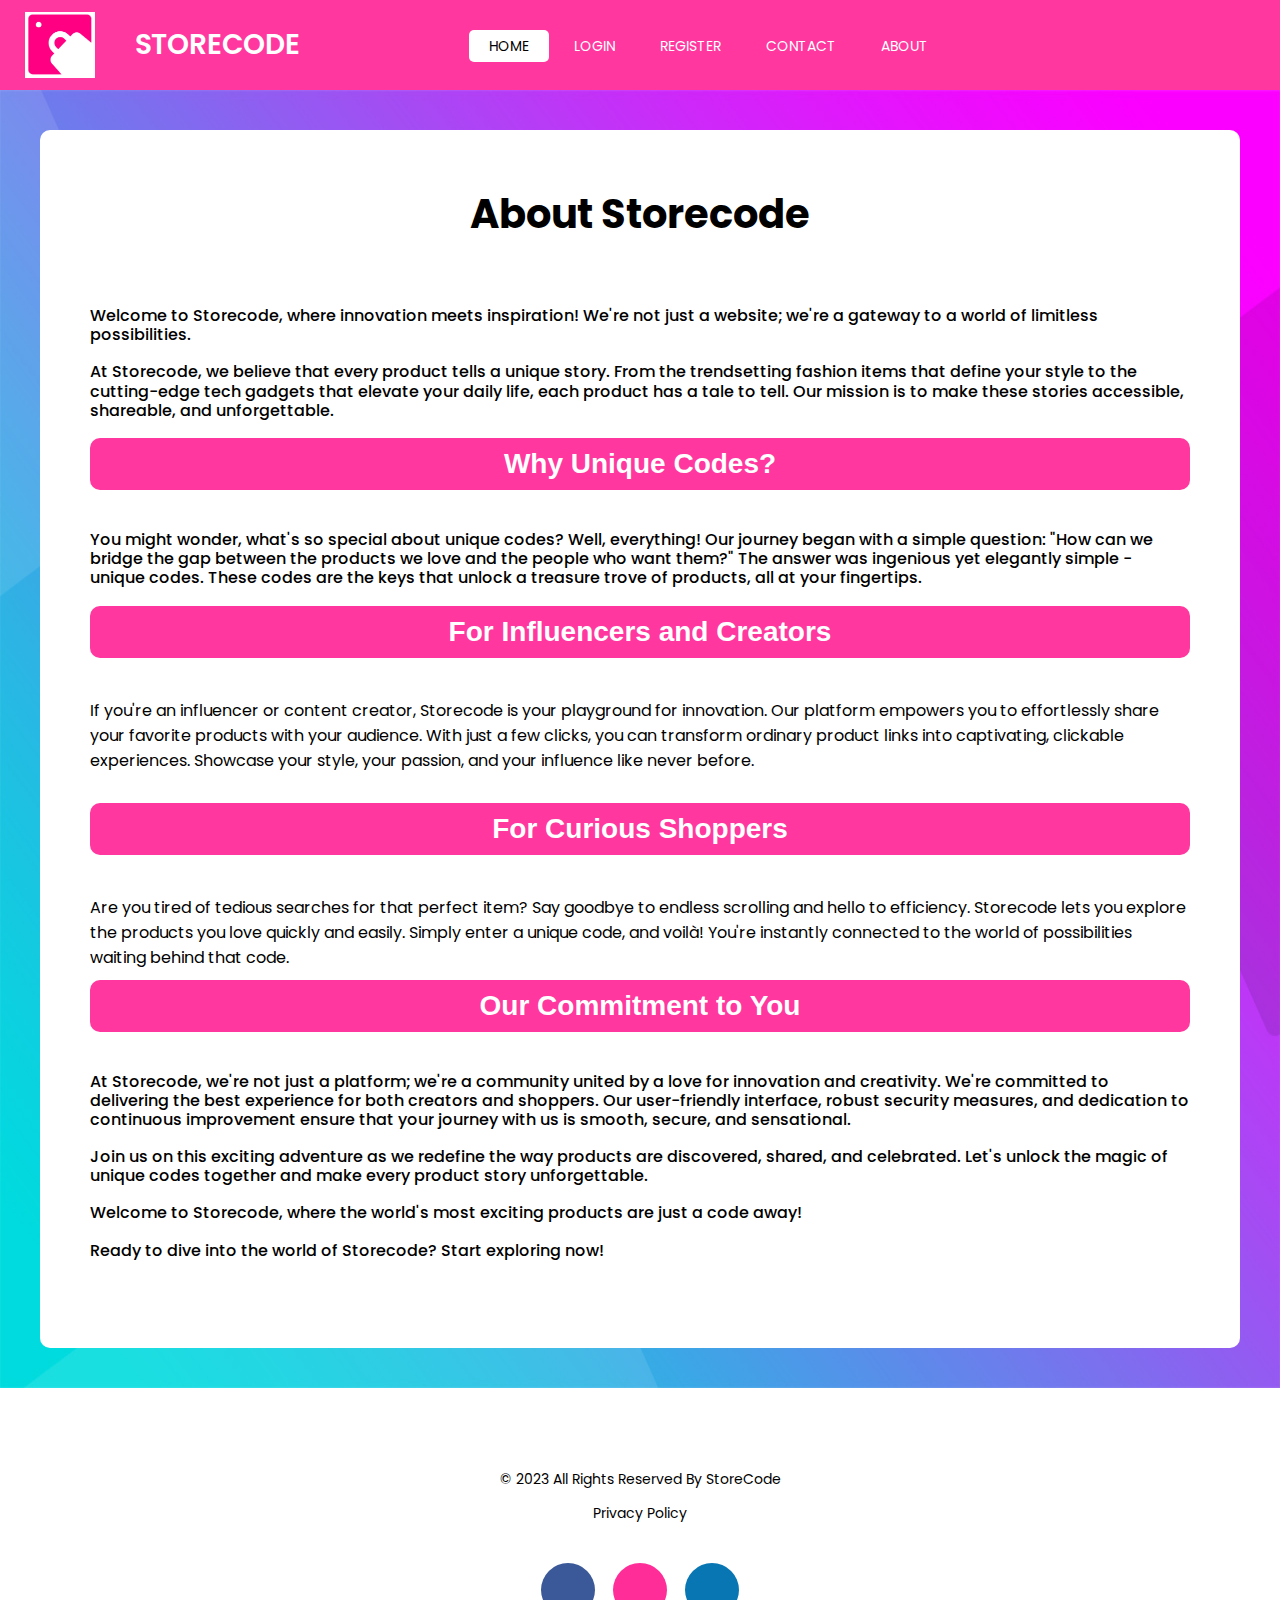
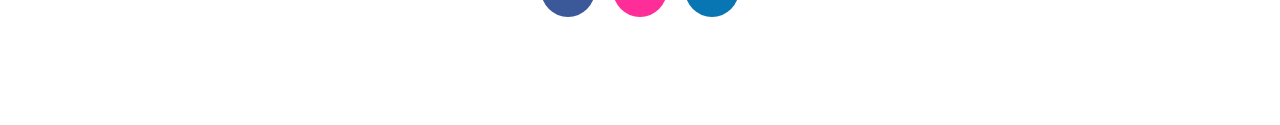
==== about.html @ f408fa4c "first commit" ====
<!DOCTYPE html>
<html lang="en">
<head>
    <meta charset="UTF-8">
    <meta name="viewport" content="width=device-width, initial-scale=1.0">
    <link
    rel="stylesheet"
    href="https://cdnjs.cloudflare.com/ajax/libs/font-awesome/6.4.2/css/all.min.css"
    integrity="sha512-z3gLpd7yknf1YoNbCzqRKc4qyor8gaKU1qmn+CShxbuBusANI9QpRohGBreCFkKxLhei6S9CQXFEbbKuqLg0DA=="
    crossorigin="anonymous"
    referrerpolicy="no-referrer"
  />
    <link rel="stylesheet" href="style.css">
    <title>Contact</title>
</head>
<body>
   
       <!-- Navbar Section Start -->
        <div class="header">
              <div class="logo_Wrapper">
                <img src="./images/logo.png" alt="logo">
                <span>STORECODE</span>
              </div>

              <nav>
                <ul>
                  <li><a class="active" href="index.html">Home</a></li>
                  <li><a href="login.html">Login</a></li>
                  <li><a href="register.html">Register</a></li>
                  <li><a href="contact.html">Contact</a></li>
                  <li><a href="about.html">About</a></li>
                </ul>
              </nav>

        </div>
       <!-- Navbar Section End -->

       <!-- Contact Section Start -->
        <div class="contact">          
            <div class="contactContainer">
                <h2>About Storecode</h2>

                <div class="innerContact">
                     <div class="contactText">
                        <h6>
                          Welcome to Storecode, where innovation meets inspiration! We're not just a website; we're a gateway to a world of limitless possibilities.

                        </h6>
                        <h6>
                          At Storecode, we believe that every product tells a unique story. From the trendsetting fashion items that define your style to the cutting-edge tech gadgets that elevate your daily life, each product has a tale to tell. Our mission is to make these stories accessible, shareable, and unforgettable.

                        </h6>
                        <button>Why Unique Codes?</button>
                     </div>

                     <div class="contactText">
                        <h6>
                           
                          You might wonder, what's so special about unique codes? Well, everything! Our journey began with a simple question: "How can we bridge the gap between the products we love and the people who want them?" The answer was ingenious yet elegantly simple - unique codes. These codes are the keys that unlock a treasure trove of products, all at your fingertips.
                        </h6>
                        <button>For Influencers and Creators</button>
                     </div class="contactText">

                     <div class="contactText prefer">
                     
If you're an influencer or content creator, Storecode is your playground for innovation. Our platform empowers you to effortlessly share your favorite products with your audience. With just a few clicks, you can transform ordinary product links into captivating, clickable experiences. Showcase your style, your passion, and your influence like never before.
   
                      <button>For Curious Shoppers</button>
                     </div>

                     <div class="contactText">
                      Are you tired of tedious searches for that perfect item? Say goodbye to endless scrolling and hello to efficiency. Storecode lets you explore the products you love quickly and easily. Simply enter a unique code, and voilà! You're instantly connected to the world of possibilities waiting behind that code.

                      <button>Our Commitment to You</button>
                     </div>

                     <div class="contactText details">
                      <h6>
                        At Storecode, we're not just a platform; we're a community united by a love for innovation and creativity. We're committed to delivering the best experience for both creators and shoppers. Our user-friendly interface, robust security measures, and dedication to continuous improvement ensure that your journey with us is smooth, secure, and sensational.

                      </h6>
                      
                                <h6>
                                  
Join us on this exciting adventure as we redefine the way products are discovered, shared, and celebrated. Let's unlock the magic of unique codes together and make every product story unforgettable.

                                </h6>
                                <h6>Welcome to Storecode, where the world's most exciting products are just a code away!
                                </h6>
                                <h6>Ready to dive into the world of Storecode? Start exploring now!
                                </h6>
                     </div>

                </div>

            
              
            </div>

        </div>
      <!-- Contsat Section End -->

  

     <!-- Footer Section Start -->
        <footer>
            <p class="copyright">&copy; 2023 All Rights Reserved By StoreCode</p>
            <p>Privacy Policy</p>
            <div class="social_Icons">
              <i class="fa-brands fa-facebook-f"></i>
              <i class="fa-brands fa-instagram"></i>
              <i class="fa-brands fa-linkedin-in"></i>

            </div>

        </footer>
     <!-- Footer Section End -->
</body>
</html>
---- style.css ----
@import url('https://fonts.googleapis.com/css2?family=Poppins:wght@200;300;400;500;600;700;800&display=swap');

*{
    margin: 0;
    padding: 0;
    box-sizing: border-box;
}
:root{
    --blue: #007bff;
    --indigo: #6610f2;
    --purple: #6f42c1;
    --pink: #ff379e;
    --pink2: #FF007F;
    --red: #dc3545;
    --orange: #fd7e14;
    --yellow: #ffc107;
    --green: #28a745;
    --teal: #20c997;
    --cyan: #17a2b8;
    --white: #fff;
    --gray: #6c757d;
    --gray-dark: #343a40;
    --primary: #007bff;
    --secondary: #6c757d;
    --success: #28a745;
    --info: #17a2b8;
    --warning: #ffc107;
    --danger: #dc3545;
    --light: #f8f9fa;
    --dark: #343a40;
    --breakpoint-xs: 0;
    --breakpoint-sm: 576px;
    --breakpoint-md: 768px;
    --breakpoint-lg: 992px;
    --breakpoint-xl: 1200px;
}
html{
    overflow-x: hidden;
    scroll-behavior: smooth;
}
body{
    overflow-x: hidden;
    font-family: 'Poppins', sans-serif;
}

a{
    text-decoration: none;
    columns: inherit;
}

li{
    list-style: none;
}


/* Navbar Section */

.header{
    display: flex;
    align-items: center;
    justify-content: space-between;
    width: 100%;
    height: 90px;
    padding: 25px;
    background: var(--pink);
    flex-basis: 100%;
}
.header .logo_Wrapper{
    display: flex;
    align-items: center;
    gap: 40px;
}
.logo_Wrapper img{
    width: 70px;
}

.logo_Wrapper span{
    font-size: 28px;
    font-weight: 600;
    color: var(--white);
}
.header nav {
 margin-right: 25%;
}
.header nav ul{
    display: flex;
    align-items: center;
    justify-content: center;
    gap: 5px; 

}
.header nav ul li a{   
 font-size: 14px;
 font-weight: 400;
 color: var(--white);
 text-transform: uppercase;
 transition: color 0.3s ease, background-color 0.3s ease; /* Transition only color and background */
 padding: 6px 20px; 
 border-radius: 5px; 
 background-color: transparent; 
}


.header nav ul li a:hover,
.header nav ul li a:active,
.header nav ul li a:focus,
.header nav ul li a.active{
    color: #000; 
    background-color: var(--white);
}



/* hero section */

.hero{
    display: flex;
    align-items: center;
    justify-content: center;
    width: 100%;
    min-height: 100vh;
    background-image: url('./images/bg.jpg');
    background-size:100% 100%;
    background-repeat: no-repeat;
}

.innerContainer{
    display: flex;
    flex-direction: column;
    gap: 20px;
    width: 500px;
    height: 350px;
    background: var(--white);
    align-items: center;
    /* justify-content: center; */
    border-radius: 10px;
}
.innerContainer h2{
    padding: 12px;
   font-size: 40px;
   font-weight: 700;
   color: var(--gray-dark);
}
.innerContainer h2 p{

}
.inputCntainer{
    max-width: 600px;
    width: 400px;
    margin-top: 30px;
    display: flex;
    flex-direction: column;
    gap: 30px;
}
.inputCntainer input{
    width: 100%;
    height: 55px;
    font-size: 16px;
    color: #333333;
    line-height: 1.2;
    background: transparent;
    padding: 0 7px 0 43px;
    outline: none;
    border: none;
    border-bottom: 2px solid #d9d9d9;
}

.inputCntainer .search_Btn{
    font-size: 16px;
    font-weight: 600;
    background: rgb(2,0,36);
    background: linear-gradient(90deg, rgba(2,0,36,1) 0%, rgba(21,213,232,1) 0%, rgba(131,113,228,1) 46%, rgba(255,0,224,1) 98%);
    color: var(--white);
    line-height: 1.2;
    text-transform: uppercase;
    display: flex;
    justify-content: center;
    align-items: center;
    padding: 0 20px;
    width: 100%;
    height: 50px;
    border-radius: 50px;
    border: none;
    outline: none;
    cursor: pointer;
}



/* fashion */

.fashion{
    width: 100%;
    height: 850px;
    background-image: url('./images/fashion-bg.jpg');
    background-position: center;
    background-size: cover;
    background-repeat: no-repeat;
    margin:0 auto;
}


h1, h2, h3, h4, h5, h6, .h1, .h2, .h3, .h4, .h5, .h6 {
    margin-bottom: 0.5rem;
    font-weight: 500;
    line-height: 1.2;
}
/* feature section*/

.feature{
 padding: 10px 0;
 background: #f9f9f9;

}

.feature h2{
    /* margin-top: 40px; */
    padding-top: 20px;
    font-size: 24px;
    text-align: center;
}


.innerfeature{
    display: flex;
    flex-direction: column;
    align-items: center;
    gap: 20px;
    padding: 10px 0;
}

.innerfeature .money,.shopping,.lock{
    display: flex;
    align-items: center;
    flex-direction: column;
    justify-content: center;
    width: 1100px;
    padding: 20px 0;
    background: #fff;
    border-radius: 5px;
    cursor: pointer;
}

.moneypara,.shoppara,.lockpara{
    font-size: 14px;
    line-height: 1.7;
    color: #666666;
    margin: 0px;  
}

.innerfeature .money .myicon,.shopping .myicon,.lock .myicon{
   font-size: 35px;
   color: var(--pink);
}




/* partnership section */

.partnership{
     display: flex;
     align-items: center;
     flex-direction: column;
     justify-content: center;
     padding: 50px 0;
}

.partnership h2, .guide h2{
    font-size: 30px;
    font-weight: 500;
    margin-bottom: 20px;
}
.partnership button{
    width: max-content;
    padding: 15px 20px;
    background: var(--pink2);
    color: #fff;
    font-size: 18px;
    outline: none;
    border: none;
    border-radius: 6px;
    cursor: pointer;
}

.guide{
    display: flex;
    align-items: center;
    flex-direction: column;
    justify-content: center;
    padding: 30px 0;
    background: var(--pink2);
}
.guide h2{
    color: #fff;
}

.guide button{
    width: max-content;
    padding: 10px 10px;
    background: var(--green);
    color: #fff;
    font-size: 16px;
    outline: none;
    border: none;
    border-radius: 6px;
    cursor: pointer;
}
.guide button:hover{
    transition: 0.3s ease-in-out;
    background: var(--pink);
    color: var(--blue);
}

/* footer section */

footer{
 display: flex;
 align-items: center;
 justify-content: center;
 flex-direction: column;
 gap: 10px;
 padding: 80px 0;
}

footer .copyright{
    font-size: 14px;
    line-height: 1.7;
    cursor: pointer;
}

footer p{
font-size: 14px;
line-height: 1.7;
cursor: pointer;
}


footer .social_Icons{
    display: flex;
    padding: 20px 0;
    gap: 10px;
}

footer .social_Icons .fa-facebook-f{
    
    border-radius: 50%;
    width: 54px;
    color: #ffffff !important;
    display: inline-block;
    height: 54px;
    line-height: 54px;
    margin: 8px 4px;
    text-align: center;
    text-decoration: none;
    transition: background-color .3s;
    background:#3b5998;
    cursor: pointer;
}

.social_Icons .fa-instagram{
    border-radius: 50%;
    width: 54px;
    color: #ffffff !important;
    display: inline-block;
    height: 54px;
    line-height: 54px;
    margin: 8px 4px;
    text-align: center;
    text-decoration: none;
    transition: background-color .3s;
    background:#ff2d98;
    cursor: pointer;
}
.social_Icons .fa-linkedin-in{
    border-radius: 50%;
    width: 54px;
    color: #ffffff !important;
    display: inline-block;
    height: 54px;
    line-height: 54px;
    margin: 8px 4px;
    text-align: center;
    text-decoration: none;
    transition: background-color .3s;
    background:#0976b4;
    cursor: pointer;
}



/* login section */


.loginContainer{
    display: flex;
    flex-direction: column;
    gap: 20px;
    width: 500px;
    height: 600px;
    background: var(--white);
    align-items: center;
    /* justify-content: center; */
    border-radius: 10px;
}

.loginContainer h2{
    font-size: 40px;
    font-weight: 700;
    padding: 30px 0;
    margin-top: 30px;
}

.loginContainer form input{
    width: 400px;
    height: 55px;
    font-size: 15px;
    color: #333333;
    line-height: 1.2;
    background: transparent;
    padding: 0 7px 0 43px;
    outline: none;
    border: none;
    border-bottom: 2px solid #d9d9d9;
}
 .loginContainer form input::placeholder{
    color: var(--gray);
    color: #a5a2a2;
    font-weight: 600;
    font-size: 14px;
}
.loginContainer form{
    display: flex;
    flex-direction: column;
    gap: 15px; 
}
.loginContainer form label{
    font-size: 14px;
    color: #333;
    padding: 10px 0;
    margin-bottom: 30px;
     /* display: flex;
     flex-direction: column; */
}
.loginContainer form .inputDiv .innerInput{
    display: flex;
    align-items: center;
    justify-content: center;
    /* flex-direction: column;   */
    margin-bottom: 20px;
}
.loginContainer form .inputDiv .innerInput .fa-solid{
    color: #a5a2a2;
}
.loginContainer  form .login_Btn{
    font-size: 16px;
    font-weight: 500;
    color: var(--white);
    background: rgb(2,0,36);
    background: linear-gradient(90deg, rgba(2,0,36,1) 0%, rgba(21,213,232,1) 0%, rgba(131,113,228,1) 46%, rgba(255,0,224,1) 98%);
    line-height: 1.2;
    text-transform: uppercase;
    display: flex;
    justify-content: center;
    align-items: center;
    padding: 0 20px;
    width: 100%;
    height: 50px;
    border-radius: 50px;
    border: none;
    outline: none;
    cursor: pointer;
}

.forget_Pass{
     text-align: right;
     font-size: 15px;
     color: var(--blue);
     margin-bottom: 10px;
}
.or{
    font-size: 12px;
    color: var(--gray);
 text-align: center;
 padding: 5px 0;
}
.signUplink{
    font-size: 16px;
   text-align: center;
   padding: 5px 0;  
}



/* register section */


.registerContainer{
    display: flex;
    flex-direction: column;
    gap: 20px;
    width: 500px;
    height: 800px;
    margin: 10px 0;
    background: var(--white);
    align-items: center;
    /* justify-content: center; */
    border-radius: 10px;
}

.registerContainer h2{
    font-size: 40px;
    font-weight: 700;
    margin-top: 30px;
}

.registerContainer form input{
    width: 350px;
    height: 55px;
    font-size: 16px;
    color: #333333;
    line-height: 1.2;
    background: transparent;
    padding: 0 7px 0 43px;
    outline: none;
    border: none;
    border-bottom: 2px solid #d9d9d9;
}
.registerContainer form input::placeholder{
    color: #a5a2a2;
    font-size: 14px;
    font-weight: 600;
}
.registerContainer form .inputDiv .innerInput .fa-solid{
    color: #a5a2a2;
}
.registerContainer form{
    display: flex;
    flex-direction: column;
    gap: 10px;
   
}
.registerContainer form label{
    font-size: 12px;
    color: #333;
    padding: 10px 0;
    margin-bottom: 30px;
}
.registerContainer form .inputDiv .innerInput{
    display: flex;
    align-items: center;
    justify-content: center;
    margin-bottom: 10px;
}
form .register_Btn{
    font-size: 16px;
    font-weight: 500;
    color: var(--white);
    background: rgb(2,0,36);
    background: linear-gradient(90deg, rgba(2,0,36,1) 0%, rgba(21,213,232,1) 0%, rgba(131,113,228,1) 46%, rgba(255,0,224,1) 98%);
    line-height: 1.2;
    text-transform: uppercase;
    display: flex;
    justify-content: center;
    align-items: center;
    padding: 0 20px;
    width: 100%;
    height: 50px;
    border-radius: 50px;
    border: none;
    outline: none;
    cursor: pointer;
    margin-top: 20px;
}



/* contact section */
.contact{
    display: flex;
    align-items: center;
    justify-content: center;
    width: 100%;
    min-height: 100vh;
    background-image: url('./images/bg.jpg');
    background-size:100% 100%;
    background-repeat: no-repeat;
    padding: 40px 0;
}
.contactContainer{
    display: flex;
    flex-direction: column;
    gap: 20px;
    width: 1200px;
    height: auto;
    background: var(--white);
    align-items: center;
    /* justify-content: center; */
    border-radius: 10px;
}


.contactContainer h2{
    padding: 20px 0;
    margin-top: 40px;
    font-size: 40px;
    font-weight: bold;
}

.innerContact{
    display: flex;
    flex-direction: column;
    gap: 20px;
    padding: 10px 50px;
}
.innerContact .contactText{
    display: flex;
    flex-direction: column;
    gap: 10px;
    padding: 10px 0;
}
.innerContact .contactText.prefer{
    padding: 10px 0;
}
.innerContact .contactText.details{
    padding-top: 10px;
    margin-bottom: 60px;
}
.innerContact .contactText.prefer button{
    margin-top: 20px;
}
.innerContact h6{
    font-size: 16px;
    font-weight: 500;
    line-height: 1.2;
}
.innerContact a{
    font-size: 14px;
    line-height: 1.7;
    color: #666666;
}
.innerContact button{
    width: 100%;
    font-size: 1.75rem;
    font-weight: 700;
    background-color: var(--pink);
    border-radius: 10px;
    padding: 10px 0;
    color: white;
    outline: none;
    border: none;
}




/* Responsive Media Queeries Start */
@media only screen and (max-width:600px){
    .hero{
           width: 100%;
           min-height: 100vh;
         }
   .hero .innerContainer{
        width: 100%;
        margin: 0 60px;
       }
    .innerContainer h2{
       font-size: 38px;
      }

    .inputCntainer{
        max-width: 500px;
        width: 350px;
        padding: 0 10px;
    }
    .inputCntainer input{
        width: 100%;
    }
    .inputCntainer input::placeholder{
        color: #a5a2a2;
        letter-spacing: 0.5px;
        font-weight: 600;
    }
    .inputCntainer .search_Btn{
        width: 100%;
    } 



    .fashion{
        width: 100%;
        height: 250px;
        padding: 0;
        margin: 0;
        background-size: contain

    }
       
       .feature h2{
        font-size: 1.5rem;
        padding: 10px 20px;
        margin-top: 20px;

       }
       
       
       .innerfeature{
           padding: 0 20px;
       }
       
       .innerfeature .money,.shopping,.lock{
        width: 100%;
        padding: 30px 15px;
       }
       
       .moneypara,.shoppara,.lockpara{
        font-size: 14px;
        text-align: center;
       }
       
       .innerfeature .money .myicon,.shopping .myicon,.lock .myicon{
          font-size: 30px;
       }


    
.partnership h2, .guide h2{
    text-align: center;
}
.guide h2{
    font-size: 32px;
    font-weight: 600;
}


.loginContainer{
    max-width: 500px;
    width: 350px;
    padding: 0 10px;
}

.loginContainer h2{
    font-size: 40px;
    font-weight: 700;
    padding: 30px 0;
    margin-top: 30px;
}

.loginContainer form input{
  width: 100%;
}
 .loginContainer form input::placeholder{
    font-size: 16px;
}
.loginContainer form{
    width: 100%;
    padding: 0 10px;
}


.loginContainer  form .login_Btn{
    width: 100%;
    padding: 0 10px;
}


.registerContainer{
    max-width: 500px;
    width: 350px;
    padding: 0 10px;
}


.registerContainer form input{
  width: 100%;
}
 .registerContainer form input::placeholder{
    font-size: 16px;
}
.registerContainer form{
    width: 100%;
    padding: 0 10px;
}


.registerContainer  form .login_Btn{
    width: 100%;
    padding: 0 10px;
}

.contactContainer{
    max-width: 500px;
    width: 350px;
}

.innerContact .contactText.prefer{
    padding: 10px 0;
}
.innerContact .contactText.details{
    padding-top: 10px;
    margin-bottom: 60px;
}
.innerContact .contactText.prefer button{
    margin-top: 20px;
}
.innerContact h6{
    font-size: 14px;
    text-align: justify;
    line-height: 1.5;
}


     
footer{
    padding: 100px 0;
}

}
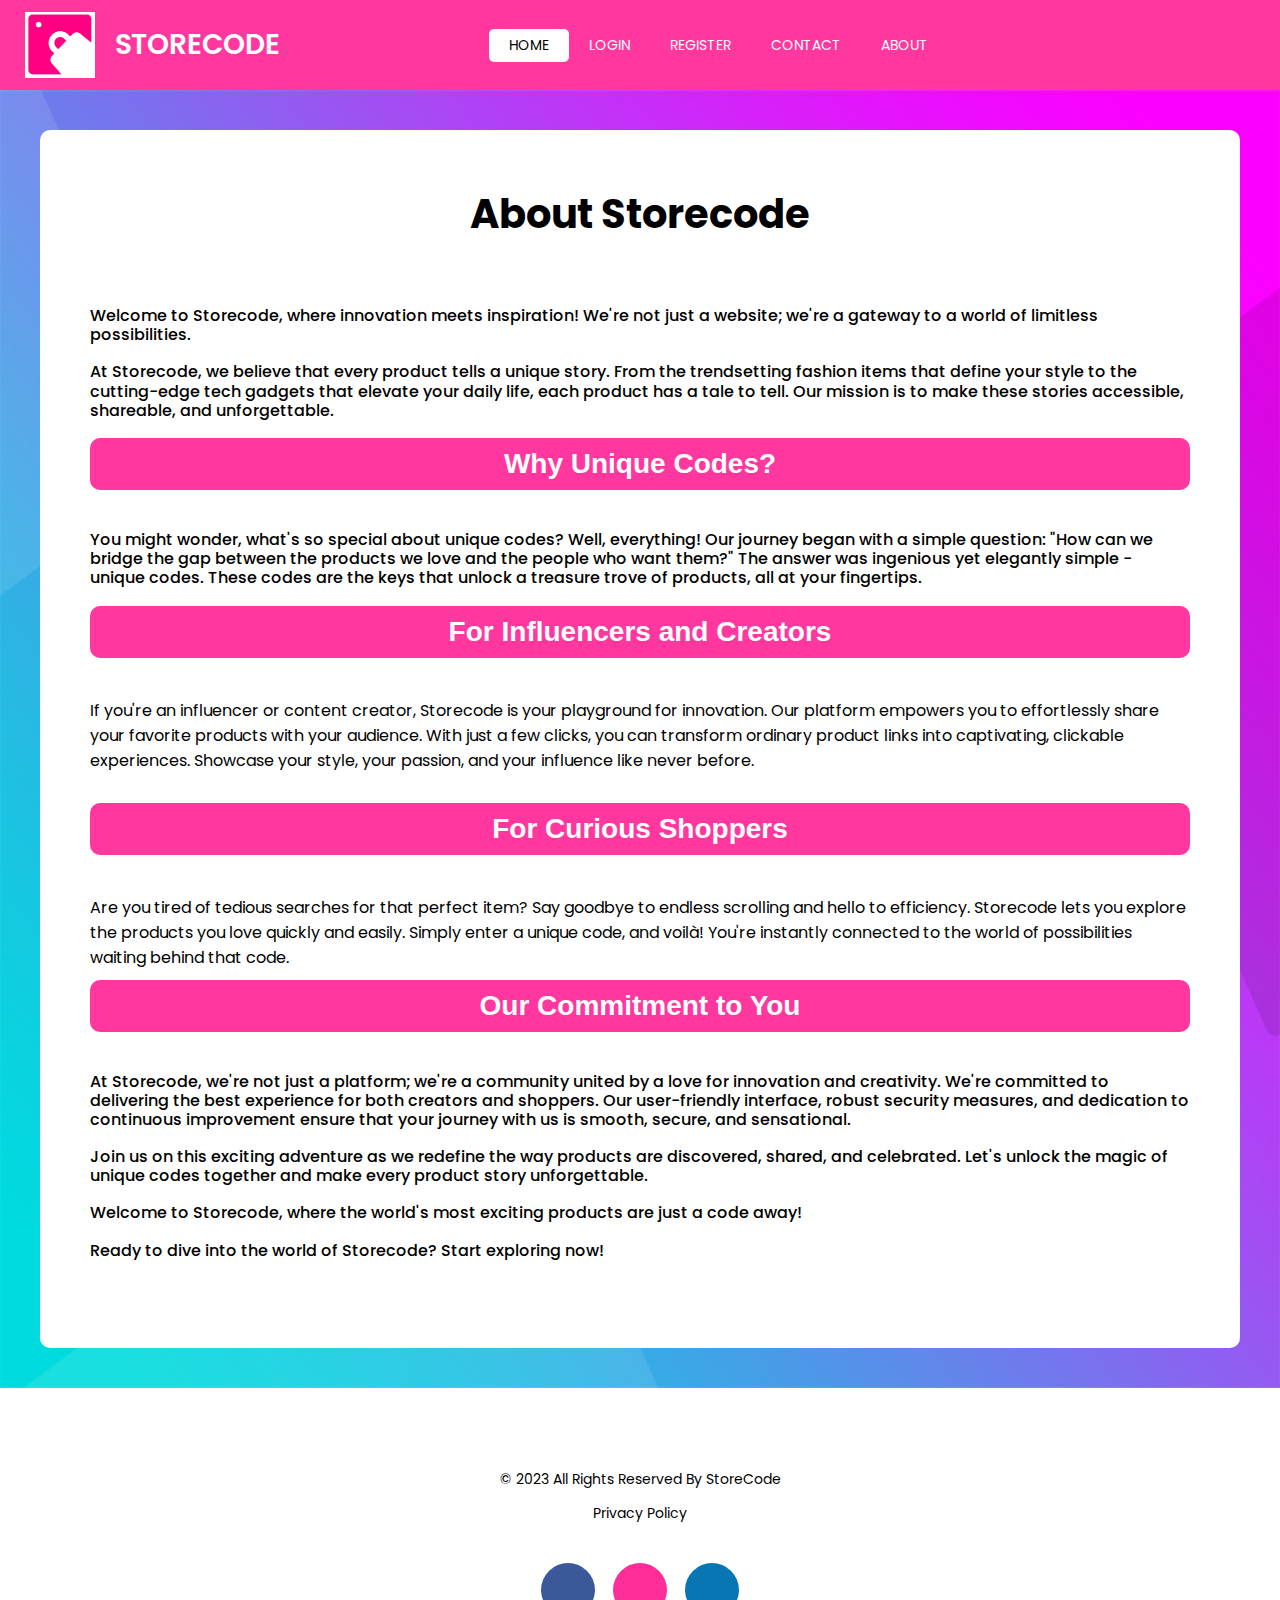
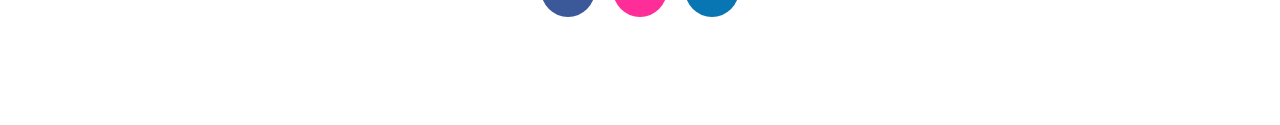
==== commit a79d8d5b: "add responsive navigation, fixing some style" ====
--- a/about.html
+++ b/about.html
@@ -3,6 +3,7 @@
 <head>
     <meta charset="UTF-8">
     <meta name="viewport" content="width=device-width, initial-scale=1.0">
+    <link rel="shortcut icon" href="/images/storecode.ico" type="image/x-icon">
     <link
     rel="stylesheet"
     href="https://cdnjs.cloudflare.com/ajax/libs/font-awesome/6.4.2/css/all.min.css"
@@ -11,28 +12,31 @@
     referrerpolicy="no-referrer"
   />
     <link rel="stylesheet" href="style.css">
-    <title>Contact</title>
+    <title>About</title>
 </head>
 <body>
    
+          
        <!-- Navbar Section Start -->
-        <div class="header">
-              <div class="logo_Wrapper">
-                <img src="./images/logo.png" alt="logo">
-                <span>STORECODE</span>
-              </div>
-
-              <nav>
-                <ul>
-                  <li><a class="active" href="index.html">Home</a></li>
-                  <li><a href="login.html">Login</a></li>
-                  <li><a href="register.html">Register</a></li>
-                  <li><a href="contact.html">Contact</a></li>
-                  <li><a href="about.html">About</a></li>
-                </ul>
-              </nav>
-
+       <header>
+        <div class="logo_Wrapper">
+          <img src="./images/logo.png" alt="logo">
+          <span>STORECODE</span>
         </div>
+          <i class="menu fa-solid fa-bars"></i>
+        
+        <nav class="nav_Bar">
+         
+              <ul>
+                <li><a class="active" href="index.html">Home</a></li>
+              <li><a href="login.html">Login</a></li>
+              <li><a href="register.html">Register</a></li>
+              <li><a href="contact.html">Contact</a></li>
+              <li><a href="about.html">About</a></li>
+          
+              </ul>
+        </nav>
+       </header>
        <!-- Navbar Section End -->
 
        <!-- Contact Section Start -->
@@ -115,5 +119,13 @@
 
         </footer>
      <!-- Footer Section End -->
+
+     <script>
+      menu = document.querySelector(".menu")
+      menu.onclick = function(){
+        navBar = document.querySelector(".nav_Bar")
+        navBar.classList.toggle("active")
+      }
+     </script>
 </body>
 </html>--- a/style.css
+++ b/style.css
@@ -1,818 +1,855 @@
-@import url('https://fonts.googleapis.com/css2?family=Poppins:wght@200;300;400;500;600;700;800&display=swap');
-
-*{
-    margin: 0;
-    padding: 0;
-    box-sizing: border-box;
-}
-:root{
-    --blue: #007bff;
-    --indigo: #6610f2;
-    --purple: #6f42c1;
-    --pink: #ff379e;
-    --pink2: #FF007F;
-    --red: #dc3545;
-    --orange: #fd7e14;
-    --yellow: #ffc107;
-    --green: #28a745;
-    --teal: #20c997;
-    --cyan: #17a2b8;
-    --white: #fff;
-    --gray: #6c757d;
-    --gray-dark: #343a40;
-    --primary: #007bff;
-    --secondary: #6c757d;
-    --success: #28a745;
-    --info: #17a2b8;
-    --warning: #ffc107;
-    --danger: #dc3545;
-    --light: #f8f9fa;
-    --dark: #343a40;
-    --breakpoint-xs: 0;
-    --breakpoint-sm: 576px;
-    --breakpoint-md: 768px;
-    --breakpoint-lg: 992px;
-    --breakpoint-xl: 1200px;
-}
-html{
-    overflow-x: hidden;
-    scroll-behavior: smooth;
-}
-body{
-    overflow-x: hidden;
-    font-family: 'Poppins', sans-serif;
-}
-
-a{
-    text-decoration: none;
-    columns: inherit;
-}
-
-li{
-    list-style: none;
-}
-
+@import url("https://fonts.googleapis.com/css2?family=Poppins:wght@200;300;400;500;600;700;800&display=swap");
+
+* {
+  margin: 0;
+  padding: 0;
+  box-sizing: border-box;
+}
+:root {
+  --blue: #007bff;
+  --indigo: #6610f2;
+  --purple: #6f42c1;
+  --pink: #ff379e;
+  --pink2: #ff007f;
+  --red: #dc3545;
+  --white: #fff;
+  --gray: #6c757d;
+  --gray-dark: #343a40;
+}
+
+html {
+  overflow-x: hidden;
+  scroll-behavior: smooth;
+}
+body {
+  overflow-x: hidden;
+  font-family: "Poppins", sans-serif;
+}
+
+a {
+  text-decoration: none;
+  columns: inherit;
+}
+
+li {
+  list-style: none;
+}
 
 /* Navbar Section */
-
-.header{
-    display: flex;
-    align-items: center;
-    justify-content: space-between;
-    width: 100%;
-    height: 90px;
-    padding: 25px;
-    background: var(--pink);
-    flex-basis: 100%;
-}
-.header .logo_Wrapper{
-    display: flex;
-    align-items: center;
-    gap: 40px;
-}
-.logo_Wrapper img{
-    width: 70px;
-}
-
-.logo_Wrapper span{
-    font-size: 28px;
-    font-weight: 600;
-    color: var(--white);
-}
-.header nav {
- margin-right: 25%;
-}
-.header nav ul{
-    display: flex;
-    align-items: center;
-    justify-content: center;
-    gap: 5px; 
-
-}
-.header nav ul li a{   
- font-size: 14px;
- font-weight: 400;
- color: var(--white);
- text-transform: uppercase;
- transition: color 0.3s ease, background-color 0.3s ease; /* Transition only color and background */
- padding: 6px 20px; 
- border-radius: 5px; 
- background-color: transparent; 
-}
-
+header {
+  display: flex;
+  align-items: center;
+  justify-content: space-between;
+  width: 100%;
+  height: 90px;
+  padding: 25px;
+  background: var(--pink);
+}
+header .nav_Bar {
+  margin-right: 25%;
+}
+header .logo_Wrapper {
+  display: flex;
+  align-items: center;
+  gap: 20px;
+}
+
+header .menu {
+  display: none;
+}
+
+header .nav_Bar ul {
+  display: flex;
+}
+header .nav_Bar ul li a {
+  display: block;
+  font-size: 14px;
+  font-weight: 400;
+  color: var(--white);
+  text-transform: uppercase;
+  transition: color 0.3s ease, background-color 0.3s ease;
+  padding: 6px 20px;
+  border-radius: 5px;
+  background-color: transparent;
+}
+header nav ul li a:hover,
+header nav ul li a:active,
+header nav ul li a:focus,
+header nav ul li a.active {
+  color: #000;
+  background-color: var(--white);
+}
+
+.logo_Wrapper img {
+  width: 70px;
+}
+
+.logo_Wrapper span {
+  font-size: 28px;
+  font-weight: 600;
+  color: var(--white);
+}
 
 .header nav ul li a:hover,
 .header nav ul li a:active,
 .header nav ul li a:focus,
-.header nav ul li a.active{
-    color: #000; 
-    background-color: var(--white);
-}
-
-
+.header nav ul li a.active {
+  color: #000;
+  background-color: var(--white);
+}
 
 /* hero section */
 
-.hero{
-    display: flex;
-    align-items: center;
-    justify-content: center;
+.hero {
+  display: flex;
+  align-items: center;
+  justify-content: center;
+  width: 100%;
+  min-height: 100vh;
+  background-image: url("./images/bg.jpg");
+  background-size: 100% 100%;
+  background-repeat: no-repeat;
+}
+
+.innerContainer {
+  display: flex;
+  flex-direction: column;
+  gap: 20px;
+  width: 500px;
+  height: 350px;
+  background: var(--white);
+  align-items: center;
+  /* justify-content: center; */
+  border-radius: 10px;
+}
+.innerContainer h2 {
+  padding: 12px;
+  font-size: 40px;
+  font-weight: 700;
+  color: var(--gray-dark);
+}
+.innerContainer h2 p {
+}
+.inputCntainer {
+  max-width: 600px;
+  width: 400px;
+  margin-top: 30px;
+  display: flex;
+  flex-direction: column;
+  gap: 30px;
+}
+.inputCntainer input {
+  width: 100%;
+  height: 55px;
+  font-size: 16px;
+  color: #333333;
+  line-height: 1.2;
+  background: transparent;
+  padding: 0 7px 0 43px;
+  outline: none;
+  border: none;
+  border-bottom: 2px solid #d9d9d9;
+}
+
+.inputCntainer .search_Btn {
+  font-size: 16px;
+  font-weight: 600;
+  background: rgb(2, 0, 36);
+  background: linear-gradient(
+    90deg,
+    rgba(2, 0, 36, 1) 0%,
+    rgba(21, 213, 232, 1) 0%,
+    rgba(131, 113, 228, 1) 46%,
+    rgba(255, 0, 224, 1) 98%
+  );
+  color: var(--white);
+  line-height: 1.2;
+  text-transform: uppercase;
+  display: flex;
+  justify-content: center;
+  align-items: center;
+  padding: 0 20px;
+  width: 100%;
+  height: 50px;
+  border-radius: 50px;
+  border: none;
+  outline: none;
+  cursor: pointer;
+}
+
+/* fashion */
+
+.fashion {
+  width: 100%;
+  height: 850px;
+  background-image: url("./images/fashion-bg.jpg");
+  background-position: center;
+  background-size: cover;
+  background-repeat: no-repeat;
+  margin: 0 auto;
+}
+
+h1,
+h2,
+h3,
+h4,
+h5,
+h6,
+.h1,
+.h2,
+.h3,
+.h4,
+.h5,
+.h6 {
+  margin-bottom: 0.5rem;
+  font-weight: 500;
+  line-height: 1.2;
+}
+/* feature section*/
+
+.feature {
+  padding: 10px 0;
+  background: #f9f9f9;
+}
+
+.feature h2 {
+  padding-top: 20px;
+  font-size: 24px;
+  text-align: center;
+}
+
+.innerfeature {
+  display: flex;
+  flex-direction: column;
+  align-items: center;
+  gap: 20px;
+  padding: 10px 0;
+}
+
+.innerfeature .money,
+.shopping,
+.lock {
+  display: flex;
+  align-items: center;
+  flex-direction: column;
+  justify-content: center;
+  width: 1100px;
+  padding: 20px 0;
+  background: #fff;
+  border-radius: 5px;
+  cursor: pointer;
+}
+
+.moneypara,
+.shoppara,
+.lockpara {
+  font-size: 14px;
+  line-height: 1.7;
+  color: #666666;
+  margin: 0px;
+}
+
+.innerfeature .money .myicon,
+.shopping .myicon,
+.lock .myicon {
+  font-size: 35px;
+  color: var(--pink);
+}
+
+/* partnership section */
+
+.partnership {
+  display: flex;
+  align-items: center;
+  flex-direction: column;
+  justify-content: center;
+  padding: 50px 0;
+}
+
+.partnership h2,
+.guide h2 {
+  font-size: 30px;
+  font-weight: 500;
+  margin-bottom: 20px;
+}
+.partnership button {
+  width: max-content;
+  padding: 15px 20px;
+  background: var(--pink2);
+  color: #fff;
+  font-size: 18px;
+  outline: none;
+  border: none;
+  border-radius: 6px;
+  cursor: pointer;
+}
+
+.guide {
+  display: flex;
+  align-items: center;
+  flex-direction: column;
+  justify-content: center;
+  padding: 30px 0;
+  background: var(--pink2);
+}
+.guide h2 {
+  color: #fff;
+}
+
+.guide button {
+  width: max-content;
+  padding: 10px 10px;
+  background: var(--green);
+  color: #fff;
+  font-size: 16px;
+  outline: none;
+  border: none;
+  border-radius: 6px;
+  cursor: pointer;
+}
+.guide button:hover {
+  transition: 0.3s ease-in-out;
+  background: var(--pink);
+  color: var(--blue);
+}
+
+/* footer section */
+
+footer {
+  display: flex;
+  align-items: center;
+  justify-content: center;
+  flex-direction: column;
+  gap: 10px;
+  padding: 80px 0;
+}
+
+footer .copyright {
+  font-size: 14px;
+  line-height: 1.7;
+  cursor: pointer;
+}
+
+footer p {
+  font-size: 14px;
+  line-height: 1.7;
+  cursor: pointer;
+}
+
+footer .social_Icons {
+  display: flex;
+  padding: 20px 0;
+  gap: 10px;
+}
+
+footer .social_Icons .fa-facebook-f {
+  border-radius: 50%;
+  width: 54px;
+  color: #ffffff !important;
+  display: inline-block;
+  height: 54px;
+  line-height: 54px;
+  margin: 8px 4px;
+  text-align: center;
+  text-decoration: none;
+  transition: background-color 0.3s;
+  background: #3b5998;
+  cursor: pointer;
+}
+
+.social_Icons .fa-instagram {
+  border-radius: 50%;
+  width: 54px;
+  color: #ffffff !important;
+  display: inline-block;
+  height: 54px;
+  line-height: 54px;
+  margin: 8px 4px;
+  text-align: center;
+  text-decoration: none;
+  transition: background-color 0.3s;
+  background: #ff2d98;
+  cursor: pointer;
+}
+.social_Icons .fa-linkedin-in {
+  border-radius: 50%;
+  width: 54px;
+  color: #ffffff !important;
+  display: inline-block;
+  height: 54px;
+  line-height: 54px;
+  margin: 8px 4px;
+  text-align: center;
+  text-decoration: none;
+  transition: background-color 0.3s;
+  background: #0976b4;
+  cursor: pointer;
+}
+
+/* login section */
+
+.loginContainer {
+  display: flex;
+  flex-direction: column;
+  gap: 20px;
+  width: 500px;
+  height: 600px;
+  background: var(--white);
+  align-items: center;
+  /* justify-content: center; */
+  border-radius: 10px;
+}
+
+.loginContainer h2 {
+  font-size: 40px;
+  font-weight: 700;
+  padding: 30px 0;
+  margin-top: 30px;
+}
+
+.loginContainer form input {
+  width: 400px;
+  height: 55px;
+  font-size: 15px;
+  color: #333333;
+  line-height: 1.2;
+  background: transparent;
+  padding: 0 7px 0 43px;
+  outline: none;
+  border: none;
+  border-bottom: 2px solid #d9d9d9;
+}
+.loginContainer form input::placeholder {
+  color: var(--gray);
+  color: #a5a2a2;
+  font-weight: 600;
+  font-size: 14px;
+}
+.loginContainer form {
+  display: flex;
+  flex-direction: column;
+  gap: 15px;
+}
+.loginContainer form label {
+  font-size: 14px;
+  color: #333;
+  padding: 10px 0;
+  margin-bottom: 30px;
+  /* display: flex;
+     flex-direction: column; */
+}
+.loginContainer form .inputDiv .innerInput {
+  display: flex;
+  align-items: center;
+  justify-content: center;
+  /* flex-direction: column;   */
+  margin-bottom: 20px;
+}
+.loginContainer form .inputDiv .innerInput .fa-solid {
+  color: #a5a2a2;
+}
+.loginContainer form .login_Btn {
+  font-size: 16px;
+  font-weight: 500;
+  color: var(--white);
+  background: rgb(2, 0, 36);
+  background: linear-gradient(
+    90deg,
+    rgba(2, 0, 36, 1) 0%,
+    rgba(21, 213, 232, 1) 0%,
+    rgba(131, 113, 228, 1) 46%,
+    rgba(255, 0, 224, 1) 98%
+  );
+  line-height: 1.2;
+  text-transform: uppercase;
+  display: flex;
+  justify-content: center;
+  align-items: center;
+  padding: 0 20px;
+  width: 100%;
+  height: 50px;
+  border-radius: 50px;
+  border: none;
+  outline: none;
+  cursor: pointer;
+}
+
+.forget_Pass {
+  text-align: right;
+  font-size: 15px;
+  color: var(--blue);
+  margin-bottom: 10px;
+}
+.or {
+  font-size: 12px;
+  color: var(--gray);
+  text-align: center;
+  padding: 5px 0;
+}
+.signUplink {
+  font-size: 16px;
+  text-align: center;
+  padding: 5px 0;
+}
+
+/* register section */
+
+.registerContainer {
+  display: flex;
+  flex-direction: column;
+  gap: 20px;
+  width: 500px;
+  height: 800px;
+  margin: 10px 0;
+  background: var(--white);
+  align-items: center;
+  /* justify-content: center; */
+  border-radius: 10px;
+}
+
+.registerContainer h2 {
+  font-size: 40px;
+  font-weight: 700;
+  margin-top: 30px;
+}
+
+.registerContainer form input {
+  width: 350px;
+  height: 55px;
+  font-size: 16px;
+  color: #333333;
+  line-height: 1.2;
+  background: transparent;
+  padding: 0 7px 0 43px;
+  outline: none;
+  border: none;
+  border-bottom: 2px solid #d9d9d9;
+}
+.registerContainer form input::placeholder {
+  color: #a5a2a2;
+  font-size: 14px;
+  font-weight: 600;
+}
+.registerContainer form .inputDiv .innerInput .fa-solid {
+  color: #a5a2a2;
+}
+.registerContainer form {
+  display: flex;
+  flex-direction: column;
+  gap: 10px;
+}
+.registerContainer form label {
+  font-size: 12px;
+  color: #333;
+  padding: 10px 0;
+  margin-bottom: 30px;
+}
+.registerContainer form .inputDiv .innerInput {
+  display: flex;
+  align-items: center;
+  justify-content: center;
+  margin-bottom: 10px;
+}
+form .register_Btn {
+  font-size: 16px;
+  font-weight: 500;
+  color: var(--white);
+  background: rgb(2, 0, 36);
+  background: linear-gradient(
+    90deg,
+    rgba(2, 0, 36, 1) 0%,
+    rgba(21, 213, 232, 1) 0%,
+    rgba(131, 113, 228, 1) 46%,
+    rgba(255, 0, 224, 1) 98%
+  );
+  line-height: 1.2;
+  text-transform: uppercase;
+  display: flex;
+  justify-content: center;
+  align-items: center;
+  padding: 0 20px;
+  width: 100%;
+  height: 50px;
+  border-radius: 50px;
+  border: none;
+  outline: none;
+  cursor: pointer;
+  margin-top: 20px;
+}
+
+/* contact section */
+.contact {
+  display: flex;
+  align-items: center;
+  justify-content: center;
+  width: 100%;
+  min-height: 100vh;
+  background-image: url("./images/bg.jpg");
+  background-size: 100% 100%;
+  background-repeat: no-repeat;
+  padding: 40px 0;
+}
+.contactContainer {
+  display: flex;
+  flex-direction: column;
+  gap: 20px;
+  width: 1200px;
+  height: auto;
+  background: var(--white);
+  align-items: center;
+  /* justify-content: center; */
+  border-radius: 10px;
+}
+
+.contactContainer h2 {
+  padding: 20px 0;
+  margin-top: 40px;
+  font-size: 40px;
+  font-weight: bold;
+}
+
+.innerContact {
+  display: flex;
+  flex-direction: column;
+  gap: 20px;
+  padding: 10px 50px;
+}
+.innerContact .contactText {
+  display: flex;
+  flex-direction: column;
+  gap: 10px;
+  padding: 10px 0;
+}
+.innerContact .contactText.prefer {
+  padding: 10px 0;
+}
+.innerContact .contactText.details {
+  padding-top: 10px;
+  margin-bottom: 60px;
+}
+.innerContact .contactText.prefer button {
+  margin-top: 20px;
+}
+.innerContact h6 {
+  font-size: 16px;
+  font-weight: 500;
+  line-height: 1.2;
+}
+.innerContact a {
+  font-size: 14px;
+  line-height: 1.7;
+  color: #666666;
+}
+.innerContact button {
+  width: 100%;
+  font-size: 1.75rem;
+  font-weight: 700;
+  background-color: var(--pink);
+  border-radius: 10px;
+  padding: 10px 0;
+  color: white;
+  outline: none;
+  border: none;
+}
+
+/* Responsive Media Queeries Start */
+@media only screen and (max-width: 600px) {
+  .hero {
     width: 100%;
     min-height: 100vh;
-    background-image: url('./images/bg.jpg');
-    background-size:100% 100%;
-    background-repeat: no-repeat;
-}
-
-.innerContainer{
-    display: flex;
-    flex-direction: column;
-    gap: 20px;
-    width: 500px;
-    height: 350px;
-    background: var(--white);
-    align-items: center;
-    /* justify-content: center; */
-    border-radius: 10px;
-}
-.innerContainer h2{
-    padding: 12px;
-   font-size: 40px;
-   font-weight: 700;
-   color: var(--gray-dark);
-}
-.innerContainer h2 p{
-
-}
-.inputCntainer{
-    max-width: 600px;
-    width: 400px;
-    margin-top: 30px;
-    display: flex;
-    flex-direction: column;
-    gap: 30px;
-}
-.inputCntainer input{
-    width: 100%;
-    height: 55px;
-    font-size: 16px;
-    color: #333333;
-    line-height: 1.2;
-    background: transparent;
-    padding: 0 7px 0 43px;
-    outline: none;
-    border: none;
-    border-bottom: 2px solid #d9d9d9;
-}
-
-.inputCntainer .search_Btn{
-    font-size: 16px;
+  }
+  .hero .innerContainer {
+    width: 100%;
+    margin: 0 60px;
+  }
+  .innerContainer h2 {
+    font-size: 38px;
+  }
+
+  .inputCntainer {
+    max-width: 500px;
+    width: 350px;
+    padding: 0 10px;
+  }
+  .inputCntainer input {
+    width: 100%;
+  }
+  .inputCntainer input::placeholder {
+    color: #a5a2a2;
+    letter-spacing: 0.5px;
     font-weight: 600;
-    background: rgb(2,0,36);
-    background: linear-gradient(90deg, rgba(2,0,36,1) 0%, rgba(21,213,232,1) 0%, rgba(131,113,228,1) 46%, rgba(255,0,224,1) 98%);
-    color: var(--white);
-    line-height: 1.2;
-    text-transform: uppercase;
-    display: flex;
-    justify-content: center;
-    align-items: center;
+  }
+  .inputCntainer .search_Btn {
+    width: 100%;
+  }
+
+  .fashion {
+    width: 100%;
+    height: 250px;
+    padding: 0;
+    margin: 0;
+    background-size: contain;
+  }
+
+  .feature h2 {
+    font-size: 1.5rem;
+    padding: 10px 20px;
+    margin-top: 20px;
+  }
+
+  .innerfeature {
     padding: 0 20px;
-    width: 100%;
-    height: 50px;
-    border-radius: 50px;
-    border: none;
-    outline: none;
-    cursor: pointer;
-}
-
-
-
-/* fashion */
-
-.fashion{
-    width: 100%;
-    height: 850px;
-    background-image: url('./images/fashion-bg.jpg');
-    background-position: center;
-    background-size: cover;
-    background-repeat: no-repeat;
-    margin:0 auto;
-}
-
-
-h1, h2, h3, h4, h5, h6, .h1, .h2, .h3, .h4, .h5, .h6 {
-    margin-bottom: 0.5rem;
-    font-weight: 500;
-    line-height: 1.2;
-}
-/* feature section*/
-
-.feature{
- padding: 10px 0;
- background: #f9f9f9;
-
-}
-
-.feature h2{
-    /* margin-top: 40px; */
-    padding-top: 20px;
-    font-size: 24px;
+  }
+
+  .innerfeature .money,
+  .shopping,
+  .lock {
+    width: 100%;
+    padding: 30px 15px;
+  }
+
+  .moneypara,
+  .shoppara,
+  .lockpara {
+    font-size: 14px;
     text-align: center;
-}
-
-
-.innerfeature{
-    display: flex;
-    flex-direction: column;
-    align-items: center;
-    gap: 20px;
-    padding: 10px 0;
-}
-
-.innerfeature .money,.shopping,.lock{
-    display: flex;
-    align-items: center;
-    flex-direction: column;
-    justify-content: center;
-    width: 1100px;
-    padding: 20px 0;
-    background: #fff;
-    border-radius: 5px;
-    cursor: pointer;
-}
-
-.moneypara,.shoppara,.lockpara{
-    font-size: 14px;
-    line-height: 1.7;
-    color: #666666;
-    margin: 0px;  
-}
-
-.innerfeature .money .myicon,.shopping .myicon,.lock .myicon{
-   font-size: 35px;
-   color: var(--pink);
-}
-
-
-
-
-/* partnership section */
-
-.partnership{
-     display: flex;
-     align-items: center;
-     flex-direction: column;
-     justify-content: center;
-     padding: 50px 0;
-}
-
-.partnership h2, .guide h2{
+  }
+
+  .innerfeature .money .myicon,
+  .shopping .myicon,
+  .lock .myicon {
     font-size: 30px;
-    font-weight: 500;
-    margin-bottom: 20px;
-}
-.partnership button{
-    width: max-content;
-    padding: 15px 20px;
-    background: var(--pink2);
-    color: #fff;
-    font-size: 18px;
-    outline: none;
-    border: none;
-    border-radius: 6px;
-    cursor: pointer;
-}
-
-.guide{
-    display: flex;
-    align-items: center;
-    flex-direction: column;
-    justify-content: center;
-    padding: 30px 0;
-    background: var(--pink2);
-}
-.guide h2{
-    color: #fff;
-}
-
-.guide button{
-    width: max-content;
-    padding: 10px 10px;
-    background: var(--green);
-    color: #fff;
-    font-size: 16px;
-    outline: none;
-    border: none;
-    border-radius: 6px;
-    cursor: pointer;
-}
-.guide button:hover{
-    transition: 0.3s ease-in-out;
-    background: var(--pink);
-    color: var(--blue);
-}
-
-/* footer section */
-
-footer{
- display: flex;
- align-items: center;
- justify-content: center;
- flex-direction: column;
- gap: 10px;
- padding: 80px 0;
-}
-
-footer .copyright{
-    font-size: 14px;
-    line-height: 1.7;
-    cursor: pointer;
-}
-
-footer p{
-font-size: 14px;
-line-height: 1.7;
-cursor: pointer;
-}
-
-
-footer .social_Icons{
-    display: flex;
-    padding: 20px 0;
-    gap: 10px;
-}
-
-footer .social_Icons .fa-facebook-f{
-    
-    border-radius: 50%;
-    width: 54px;
-    color: #ffffff !important;
-    display: inline-block;
-    height: 54px;
-    line-height: 54px;
-    margin: 8px 4px;
+  }
+
+  .partnership h2,
+  .guide h2 {
     text-align: center;
-    text-decoration: none;
-    transition: background-color .3s;
-    background:#3b5998;
-    cursor: pointer;
-}
-
-.social_Icons .fa-instagram{
-    border-radius: 50%;
-    width: 54px;
-    color: #ffffff !important;
-    display: inline-block;
-    height: 54px;
-    line-height: 54px;
-    margin: 8px 4px;
-    text-align: center;
-    text-decoration: none;
-    transition: background-color .3s;
-    background:#ff2d98;
-    cursor: pointer;
-}
-.social_Icons .fa-linkedin-in{
-    border-radius: 50%;
-    width: 54px;
-    color: #ffffff !important;
-    display: inline-block;
-    height: 54px;
-    line-height: 54px;
-    margin: 8px 4px;
-    text-align: center;
-    text-decoration: none;
-    transition: background-color .3s;
-    background:#0976b4;
-    cursor: pointer;
-}
-
-
-
-/* login section */
-
-
-.loginContainer{
-    display: flex;
-    flex-direction: column;
-    gap: 20px;
-    width: 500px;
-    height: 600px;
-    background: var(--white);
-    align-items: center;
-    /* justify-content: center; */
-    border-radius: 10px;
-}
-
-.loginContainer h2{
+  }
+  .guide h2 {
+    font-size: 32px;
+    font-weight: 600;
+  }
+
+  .loginContainer {
+    max-width: 500px;
+    width: 350px;
+    padding: 0 10px;
+  }
+
+  .loginContainer h2 {
     font-size: 40px;
     font-weight: 700;
     padding: 30px 0;
     margin-top: 30px;
-}
-
-.loginContainer form input{
-    width: 400px;
-    height: 55px;
-    font-size: 15px;
-    color: #333333;
-    line-height: 1.2;
-    background: transparent;
-    padding: 0 7px 0 43px;
-    outline: none;
-    border: none;
-    border-bottom: 2px solid #d9d9d9;
-}
- .loginContainer form input::placeholder{
-    color: var(--gray);
-    color: #a5a2a2;
-    font-weight: 600;
-    font-size: 14px;
-}
-.loginContainer form{
-    display: flex;
-    flex-direction: column;
-    gap: 15px; 
-}
-.loginContainer form label{
-    font-size: 14px;
-    color: #333;
-    padding: 10px 0;
-    margin-bottom: 30px;
-     /* display: flex;
-     flex-direction: column; */
-}
-.loginContainer form .inputDiv .innerInput{
-    display: flex;
-    align-items: center;
-    justify-content: center;
-    /* flex-direction: column;   */
-    margin-bottom: 20px;
-}
-.loginContainer form .inputDiv .innerInput .fa-solid{
-    color: #a5a2a2;
-}
-.loginContainer  form .login_Btn{
+  }
+
+  .loginContainer form input {
+    width: 100%;
+  }
+  .loginContainer form input::placeholder {
     font-size: 16px;
-    font-weight: 500;
-    color: var(--white);
-    background: rgb(2,0,36);
-    background: linear-gradient(90deg, rgba(2,0,36,1) 0%, rgba(21,213,232,1) 0%, rgba(131,113,228,1) 46%, rgba(255,0,224,1) 98%);
-    line-height: 1.2;
-    text-transform: uppercase;
-    display: flex;
-    justify-content: center;
-    align-items: center;
-    padding: 0 20px;
-    width: 100%;
-    height: 50px;
-    border-radius: 50px;
-    border: none;
-    outline: none;
-    cursor: pointer;
-}
-
-.forget_Pass{
-     text-align: right;
-     font-size: 15px;
-     color: var(--blue);
-     margin-bottom: 10px;
-}
-.or{
-    font-size: 12px;
-    color: var(--gray);
- text-align: center;
- padding: 5px 0;
-}
-.signUplink{
-    font-size: 16px;
-   text-align: center;
-   padding: 5px 0;  
-}
-
-
-
-/* register section */
-
-
-.registerContainer{
-    display: flex;
-    flex-direction: column;
-    gap: 20px;
-    width: 500px;
-    height: 800px;
-    margin: 10px 0;
-    background: var(--white);
-    align-items: center;
-    /* justify-content: center; */
-    border-radius: 10px;
-}
-
-.registerContainer h2{
-    font-size: 40px;
-    font-weight: 700;
-    margin-top: 30px;
-}
-
-.registerContainer form input{
-    width: 350px;
-    height: 55px;
-    font-size: 16px;
-    color: #333333;
-    line-height: 1.2;
-    background: transparent;
-    padding: 0 7px 0 43px;
-    outline: none;
-    border: none;
-    border-bottom: 2px solid #d9d9d9;
-}
-.registerContainer form input::placeholder{
-    color: #a5a2a2;
-    font-size: 14px;
-    font-weight: 600;
-}
-.registerContainer form .inputDiv .innerInput .fa-solid{
-    color: #a5a2a2;
-}
-.registerContainer form{
-    display: flex;
-    flex-direction: column;
-    gap: 10px;
-   
-}
-.registerContainer form label{
-    font-size: 12px;
-    color: #333;
-    padding: 10px 0;
-    margin-bottom: 30px;
-}
-.registerContainer form .inputDiv .innerInput{
-    display: flex;
-    align-items: center;
-    justify-content: center;
-    margin-bottom: 10px;
-}
-form .register_Btn{
-    font-size: 16px;
-    font-weight: 500;
-    color: var(--white);
-    background: rgb(2,0,36);
-    background: linear-gradient(90deg, rgba(2,0,36,1) 0%, rgba(21,213,232,1) 0%, rgba(131,113,228,1) 46%, rgba(255,0,224,1) 98%);
-    line-height: 1.2;
-    text-transform: uppercase;
-    display: flex;
-    justify-content: center;
-    align-items: center;
-    padding: 0 20px;
-    width: 100%;
-    height: 50px;
-    border-radius: 50px;
-    border: none;
-    outline: none;
-    cursor: pointer;
-    margin-top: 20px;
-}
-
-
-
-/* contact section */
-.contact{
-    display: flex;
-    align-items: center;
-    justify-content: center;
-    width: 100%;
-    min-height: 100vh;
-    background-image: url('./images/bg.jpg');
-    background-size:100% 100%;
-    background-repeat: no-repeat;
-    padding: 40px 0;
-}
-.contactContainer{
-    display: flex;
-    flex-direction: column;
-    gap: 20px;
-    width: 1200px;
-    height: auto;
-    background: var(--white);
-    align-items: center;
-    /* justify-content: center; */
-    border-radius: 10px;
-}
-
-
-.contactContainer h2{
-    padding: 20px 0;
-    margin-top: 40px;
-    font-size: 40px;
-    font-weight: bold;
-}
-
-.innerContact{
-    display: flex;
-    flex-direction: column;
-    gap: 20px;
-    padding: 10px 50px;
-}
-.innerContact .contactText{
-    display: flex;
-    flex-direction: column;
-    gap: 10px;
-    padding: 10px 0;
-}
-.innerContact .contactText.prefer{
-    padding: 10px 0;
-}
-.innerContact .contactText.details{
-    padding-top: 10px;
-    margin-bottom: 60px;
-}
-.innerContact .contactText.prefer button{
-    margin-top: 20px;
-}
-.innerContact h6{
-    font-size: 16px;
-    font-weight: 500;
-    line-height: 1.2;
-}
-.innerContact a{
-    font-size: 14px;
-    line-height: 1.7;
-    color: #666666;
-}
-.innerContact button{
-    width: 100%;
-    font-size: 1.75rem;
-    font-weight: 700;
-    background-color: var(--pink);
-    border-radius: 10px;
-    padding: 10px 0;
-    color: white;
-    outline: none;
-    border: none;
-}
-
-
-
-
-/* Responsive Media Queeries Start */
-@media only screen and (max-width:600px){
-    .hero{
-           width: 100%;
-           min-height: 100vh;
-         }
-   .hero .innerContainer{
-        width: 100%;
-        margin: 0 60px;
-       }
-    .innerContainer h2{
-       font-size: 38px;
-      }
-
-    .inputCntainer{
-        max-width: 500px;
-        width: 350px;
-        padding: 0 10px;
-    }
-    .inputCntainer input{
-        width: 100%;
-    }
-    .inputCntainer input::placeholder{
-        color: #a5a2a2;
-        letter-spacing: 0.5px;
-        font-weight: 600;
-    }
-    .inputCntainer .search_Btn{
-        width: 100%;
-    } 
-
-
-
-    .fashion{
-        width: 100%;
-        height: 250px;
-        padding: 0;
-        margin: 0;
-        background-size: contain
-
-    }
-       
-       .feature h2{
-        font-size: 1.5rem;
-        padding: 10px 20px;
-        margin-top: 20px;
-
-       }
-       
-       
-       .innerfeature{
-           padding: 0 20px;
-       }
-       
-       .innerfeature .money,.shopping,.lock{
-        width: 100%;
-        padding: 30px 15px;
-       }
-       
-       .moneypara,.shoppara,.lockpara{
-        font-size: 14px;
-        text-align: center;
-       }
-       
-       .innerfeature .money .myicon,.shopping .myicon,.lock .myicon{
-          font-size: 30px;
-       }
-
-
-    
-.partnership h2, .guide h2{
-    text-align: center;
-}
-.guide h2{
-    font-size: 32px;
-    font-weight: 600;
-}
-
-
-.loginContainer{
+  }
+  .loginContainer form {
+    width: 100%;
+    padding: 0 10px;
+  }
+
+  .loginContainer form .login_Btn {
+    width: 100%;
+    padding: 0 10px;
+  }
+
+  .registerContainer {
     max-width: 500px;
     width: 350px;
     padding: 0 10px;
-}
-
-.loginContainer h2{
-    font-size: 40px;
-    font-weight: 700;
-    padding: 30px 0;
-    margin-top: 30px;
-}
-
-.loginContainer form input{
-  width: 100%;
-}
- .loginContainer form input::placeholder{
+  }
+
+  .registerContainer form input {
+    width: 100%;
+  }
+  .registerContainer form input::placeholder {
     font-size: 16px;
-}
-.loginContainer form{
+  }
+  .registerContainer form {
     width: 100%;
     padding: 0 10px;
-}
-
-
-.loginContainer  form .login_Btn{
+  }
+
+  .registerContainer form .login_Btn {
     width: 100%;
     padding: 0 10px;
-}
-
-
-.registerContainer{
+  }
+
+  .contactContainer {
     max-width: 500px;
     width: 350px;
-    padding: 0 10px;
-}
-
-
-.registerContainer form input{
-  width: 100%;
-}
- .registerContainer form input::placeholder{
-    font-size: 16px;
-}
-.registerContainer form{
-    width: 100%;
-    padding: 0 10px;
-}
-
-
-.registerContainer  form .login_Btn{
-    width: 100%;
-    padding: 0 10px;
-}
-
-.contactContainer{
-    max-width: 500px;
-    width: 350px;
-}
-
-.innerContact .contactText.prefer{
+  }
+
+  .innerContact .contactText.prefer {
     padding: 10px 0;
-}
-.innerContact .contactText.details{
+  }
+  .innerContact .contactText.details {
     padding-top: 10px;
     margin-bottom: 60px;
-}
-.innerContact .contactText.prefer button{
+  }
+  .innerContact .contactText.prefer button {
     margin-top: 20px;
-}
-.innerContact h6{
+  }
+  .innerContact h6 {
     font-size: 14px;
     text-align: justify;
     line-height: 1.5;
-}
-
-
-     
-footer{
+  }
+
+  footer {
     padding: 100px 0;
-}
-
-}+  }
+}
+
+@media only screen and (max-width: 900px) {
+  header .logo_Wrapper {
+    gap: 30px;
+  }
+  header .logo_Wrapper img {
+    width: 65px;
+  }
+  header .menu {
+    font-size: 35px;
+    display: block;
+    cursor: pointer;
+    color: #fff;
+    margin-top: 0;
+    padding-top: 0;
+  }
+
+  .nav_Bar {
+    width: 100vw;
+    height: 0;
+    position: absolute;
+    background: var(--pink);
+    top: 80px;
+    left: 0;
+    right: 0;
+    transition: 0.5s;
+    overflow: hidden;
+  }
+  .nav_Bar.active {
+    height: 350px;
+  }
+  .nav_Bar ul {
+    display: block;
+    flex-direction: column;
+    text-align: center;
+    width: fit-content;
+    margin: 80px auto 0 auto;
+    transition: 0.5s;
+    opacity: 0;
+  }
+  .nav_Bar.active ul {
+    opacity: 1;
+  }
+  .nav_Bar ul li a {
+    margin-bottom: 20px;
+  }
+}
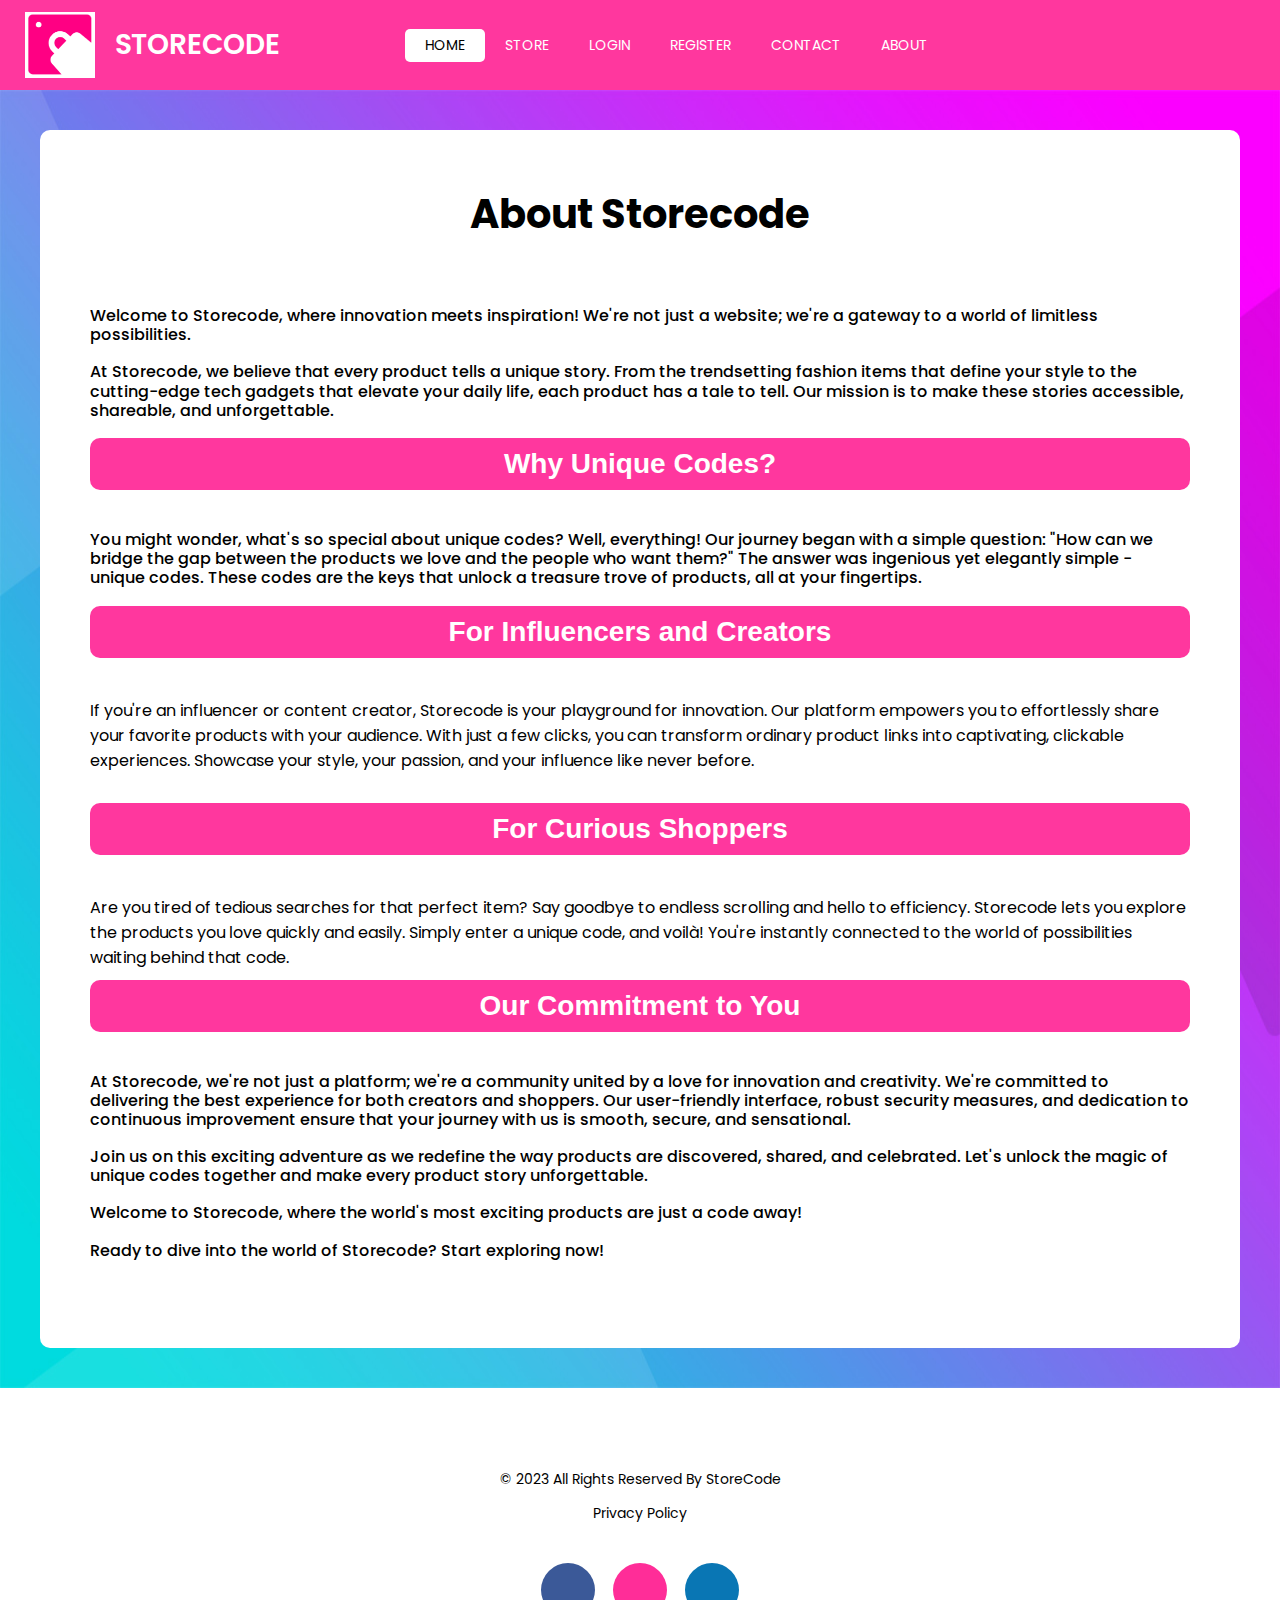
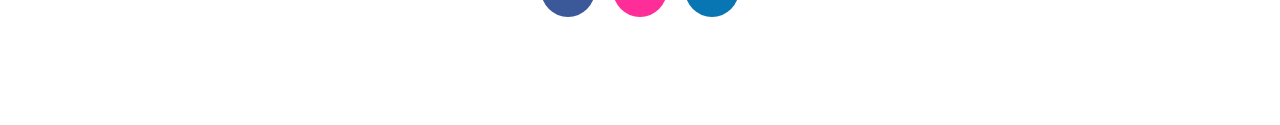
==== commit c90ea61e: "add store" ====
--- a/about.html
+++ b/about.html
@@ -29,6 +29,7 @@
          
               <ul>
                 <li><a class="active" href="index.html">Home</a></li>
+                <li><a href="store.html">Store</a></li>
               <li><a href="login.html">Login</a></li>
               <li><a href="register.html">Register</a></li>
               <li><a href="contact.html">Contact</a></li>
--- a/style.css
+++ b/style.css
@@ -12,6 +12,8 @@
   --pink: #ff379e;
   --pink2: #ff007f;
   --red: #dc3545;
+  --green: #28a745;
+    --teal: #20c997;
   --white: #fff;
   --gray: #6c757d;
   --gray-dark: #343a40;
@@ -100,7 +102,7 @@
 
 /* hero section */
 
-.hero {
+.hero,.store {
   display: flex;
   align-items: center;
   justify-content: center;
@@ -177,7 +179,44 @@
   cursor: pointer;
 }
 
-/* fashion */
+/* store section */
+.store  .storeText{
+  display: flex;
+  align-items:center;
+  gap:20px;
+  padding: 20px 0;
+  /* justify-content: center; */
+
+}
+
+.innerStoreContainer {
+  display: flex;
+  flex-direction: column;
+  gap: 20px;
+  width: 500px;
+  height: 200px;
+  background: var(--white);
+  align-items: center;
+  /* justify-content: center; */
+  border-radius: 10px;
+}
+.store  .storeCntainer{
+  max-width: 500px;
+  width: 350px;
+  padding: 0 10px;
+}
+.store .storeCntainer .storeText img{
+  width: 100px;
+  border-radius: 50%;
+}
+.store .storeCntainer .storeText p{
+  font-size: 18px;
+  font-weight: 400;
+}
+.store .storeCntainer  p{
+  font-size: 14px;
+}
+/* fashion section */
 
 .fashion {
   width: 100%;
@@ -801,7 +840,9 @@
     text-align: justify;
     line-height: 1.5;
   }
-
+   .innerStoreContainer{
+    width: 350px;
+   }
   footer {
     padding: 100px 0;
   }
